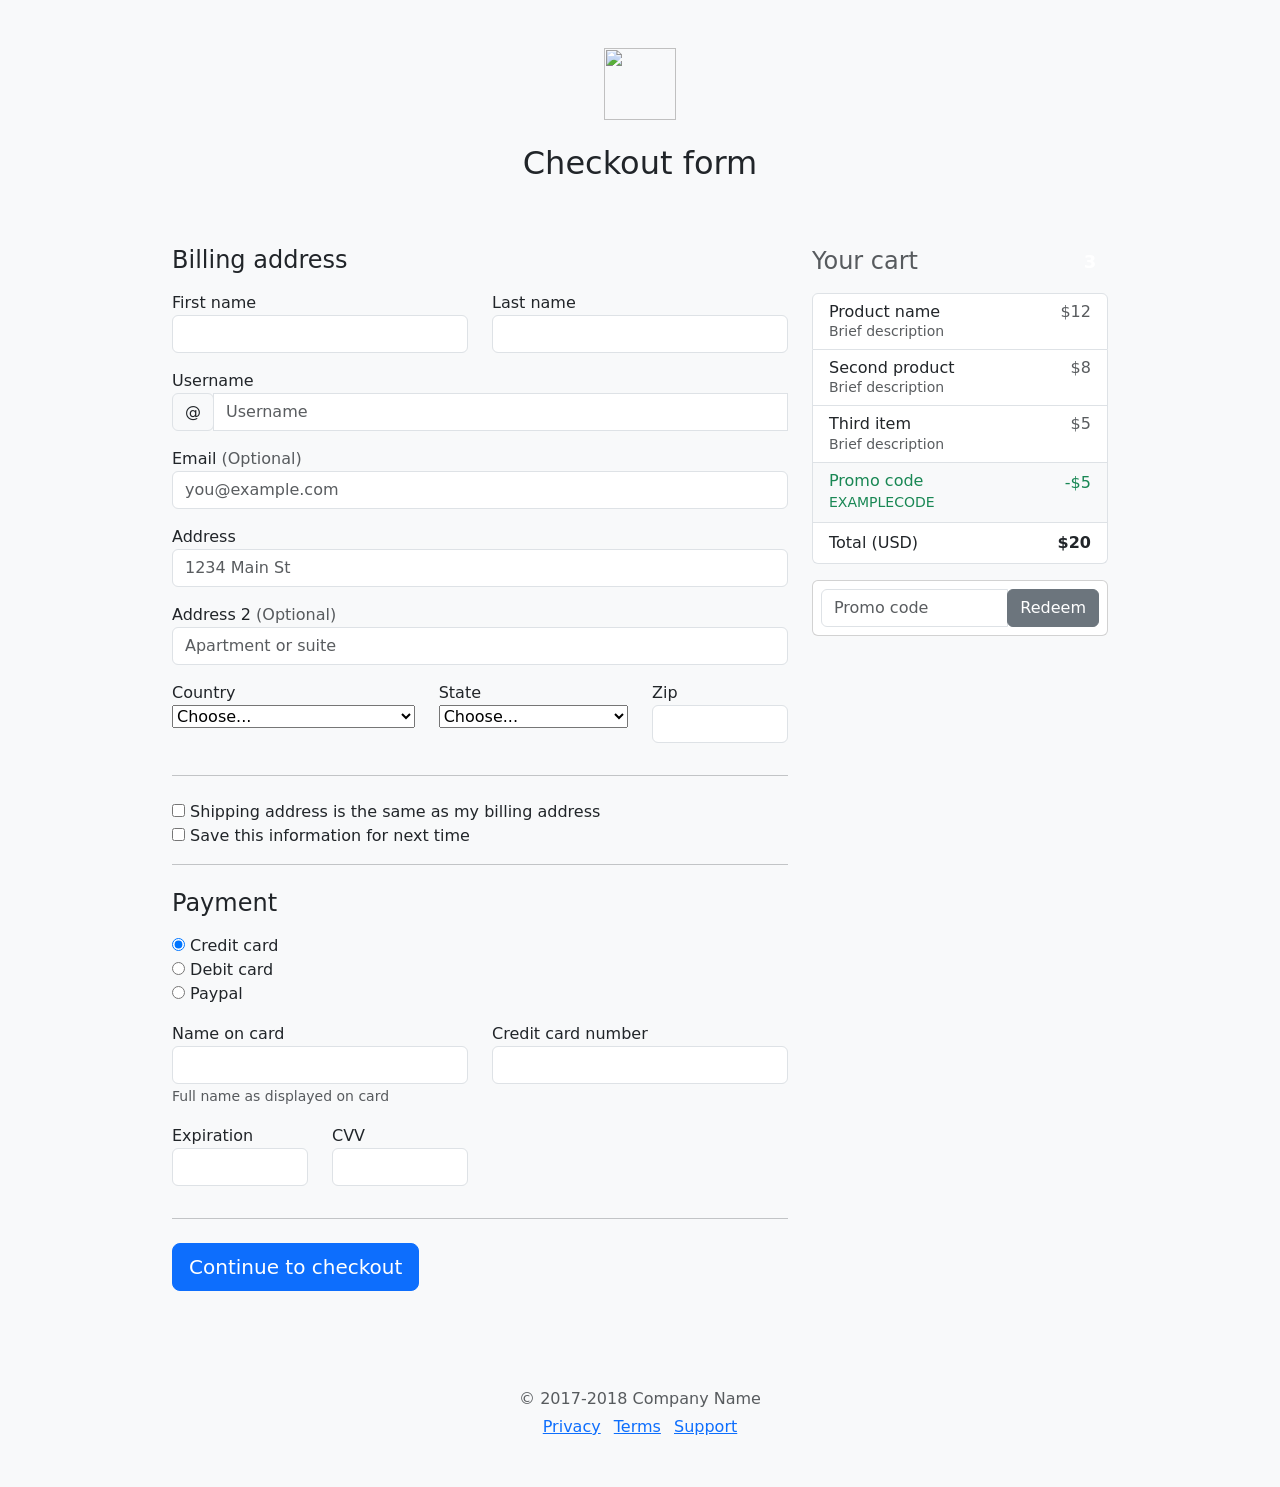
==== checkout.html @ 5262565c "Add files via upload" ====
<!DOCTYPE html>
<html lang="en">
  <head>
    <meta charset="utf-8" />
    <meta
      name="viewport"
      content="width=device-width, initial-scale=1, shrink-to-fit=no"
    />
    <meta name="description" content="" />
    <meta name="author" content="" />
    <link rel="icon" href="../../../../favicon.ico" />

    <title>Checkout example for Bootstrap</title>

    <!-- Bootstrap core CSS -->
    <!-- CSS only -->
    <link
      href="https://cdn.jsdelivr.net/npm/bootstrap@5.2.2/dist/css/bootstrap.min.css"
      rel="stylesheet"
      integrity="sha384-Zenh87qX5JnK2Jl0vWa8Ck2rdkQ2Bzep5IDxbcnCeuOxjzrPF/et3URy9Bv1WTRi"
      crossorigin="anonymous"
    />
    <!-- JavaScript Bundle with Popper -->
    <script
      src="https://cdn.jsdelivr.net/npm/bootstrap@5.2.2/dist/js/bootstrap.bundle.min.js"
      integrity="sha384-OERcA2EqjJCMA+/3y+gxIOqMEjwtxJY7qPCqsdltbNJuaOe923+mo//f6V8Qbsw3"
      crossorigin="anonymous"
    ></script>

    <!-- Custom styles for this template -->
    <link href="form-validation.css" rel="stylesheet" />
  </head>

  <body class="bg-light">
    <div class="container">
      <div class="py-5 text-center">
        <img
          class="d-block mx-auto mb-4"
          src="https://getbootstrap.com/assets/brand/bootstrap-solid.svg"
          alt=""
          width="72"
          height="72"
        />
        <h2>Checkout form</h2>
        <p class="lead"></p>
      </div>

      <div class="row">
        <div class="col-md-4 order-md-2 mb-4">
          <h4 class="d-flex justify-content-between align-items-center mb-3">
            <span class="text-muted">Your cart</span>
            <span class="badge badge-secondary badge-pill">3</span>
          </h4>
          <ul class="list-group mb-3">
            <li
              class="list-group-item d-flex justify-content-between lh-condensed"
            >
              <div>
                <h6 class="my-0">Product name</h6>
                <small class="text-muted">Brief description</small>
              </div>
              <span class="text-muted">$12</span>
            </li>
            <li
              class="list-group-item d-flex justify-content-between lh-condensed"
            >
              <div>
                <h6 class="my-0">Second product</h6>
                <small class="text-muted">Brief description</small>
              </div>
              <span class="text-muted">$8</span>
            </li>
            <li
              class="list-group-item d-flex justify-content-between lh-condensed"
            >
              <div>
                <h6 class="my-0">Third item</h6>
                <small class="text-muted">Brief description</small>
              </div>
              <span class="text-muted">$5</span>
            </li>
            <li class="list-group-item d-flex justify-content-between bg-light">
              <div class="text-success">
                <h6 class="my-0">Promo code</h6>
                <small>EXAMPLECODE</small>
              </div>
              <span class="text-success">-$5</span>
            </li>
            <li class="list-group-item d-flex justify-content-between">
              <span>Total (USD)</span>
              <strong>$20</strong>
            </li>
          </ul>

          <form class="card p-2">
            <div class="input-group">
              <input
                type="text"
                class="form-control"
                placeholder="Promo code"
              />
              <div class="input-group-append">
                <button type="submit" class="btn btn-secondary">Redeem</button>
              </div>
            </div>
          </form>
        </div>
        <div class="col-md-8 order-md-1">
          <h4 class="mb-3">Billing address</h4>
          <form class="needs-validation" novalidate>
            <div class="row">
              <div class="col-md-6 mb-3">
                <label for="firstName">First name</label>
                <input
                  type="text"
                  class="form-control"
                  id="firstName"
                  placeholder=""
                  value=""
                  required
                />
                <div class="invalid-feedback">
                  Valid first name is required.
                </div>
              </div>
              <div class="col-md-6 mb-3">
                <label for="lastName">Last name</label>
                <input
                  type="text"
                  class="form-control"
                  id="lastName"
                  placeholder=""
                  value=""
                  required
                />
                <div class="invalid-feedback">Valid last name is required.</div>
              </div>
            </div>

            <div class="mb-3">
              <label for="username">Username</label>
              <div class="input-group">
                <div class="input-group-prepend">
                  <span class="input-group-text">@</span>
                </div>
                <input
                  type="text"
                  class="form-control"
                  id="username"
                  placeholder="Username"
                  required
                />
                <div class="invalid-feedback" style="width: 100%">
                  Your username is required.
                </div>
              </div>
            </div>

            <div class="mb-3">
              <label for="email"
                >Email <span class="text-muted">(Optional)</span></label
              >
              <input
                type="email"
                class="form-control"
                id="email"
                placeholder="you@example.com"
              />
              <div class="invalid-feedback">
                Please enter a valid email address for shipping updates.
              </div>
            </div>

            <div class="mb-3">
              <label for="address">Address</label>
              <input
                type="text"
                class="form-control"
                id="address"
                placeholder="1234 Main St"
                required
              />
              <div class="invalid-feedback">
                Please enter your shipping address.
              </div>
            </div>

            <div class="mb-3">
              <label for="address2"
                >Address 2 <span class="text-muted">(Optional)</span></label
              >
              <input
                type="text"
                class="form-control"
                id="address2"
                placeholder="Apartment or suite"
              />
            </div>

            <div class="row">
              <div class="col-md-5 mb-3">
                <label for="country">Country</label>
                <select
                  class="custom-select d-block w-100"
                  id="country"
                  required
                >
                  <option value="">Choose...</option>
                  <option>United States</option>
                </select>
                <div class="invalid-feedback">
                  Please select a valid country.
                </div>
              </div>
              <div class="col-md-4 mb-3">
                <label for="state">State</label>
                <select class="custom-select d-block w-100" id="state" required>
                  <option value="">Choose...</option>
                  <option>California</option>
                </select>
                <div class="invalid-feedback">
                  Please provide a valid state.
                </div>
              </div>
              <div class="col-md-3 mb-3">
                <label for="zip">Zip</label>
                <input
                  type="text"
                  class="form-control"
                  id="zip"
                  placeholder=""
                  required
                />
                <div class="invalid-feedback">Zip code required.</div>
              </div>
            </div>
            <hr class="mb-4" />
            <div class="custom-control custom-checkbox">
              <input
                type="checkbox"
                class="custom-control-input"
                id="same-address"
              />
              <label class="custom-control-label" for="same-address"
                >Shipping address is the same as my billing address</label
              >
            </div>
            <div class="custom-control custom-checkbox">
              <input
                type="checkbox"
                class="custom-control-input"
                id="save-info"
              />
              <label class="custom-control-label" for="save-info"
                >Save this information for next time</label
              >
            </div>
            <hr class="mb-4" />

            <h4 class="mb-3">Payment</h4>

            <div class="d-block my-3">
              <div class="custom-control custom-radio">
                <input
                  id="credit"
                  name="paymentMethod"
                  type="radio"
                  class="custom-control-input"
                  checked
                  required
                />
                <label class="custom-control-label" for="credit"
                  >Credit card</label
                >
              </div>
              <div class="custom-control custom-radio">
                <input
                  id="debit"
                  name="paymentMethod"
                  type="radio"
                  class="custom-control-input"
                  required
                />
                <label class="custom-control-label" for="debit"
                  >Debit card</label
                >
              </div>
              <div class="custom-control custom-radio">
                <input
                  id="paypal"
                  name="paymentMethod"
                  type="radio"
                  class="custom-control-input"
                  required
                />
                <label class="custom-control-label" for="paypal">Paypal</label>
              </div>
            </div>
            <div class="row">
              <div class="col-md-6 mb-3">
                <label for="cc-name">Name on card</label>
                <input
                  type="text"
                  class="form-control"
                  id="cc-name"
                  placeholder=""
                  required
                />
                <small class="text-muted">Full name as displayed on card</small>
                <div class="invalid-feedback">Name on card is required</div>
              </div>
              <div class="col-md-6 mb-3">
                <label for="cc-number">Credit card number</label>
                <input
                  type="text"
                  class="form-control"
                  id="cc-number"
                  placeholder=""
                  required
                />
                <div class="invalid-feedback">
                  Credit card number is required
                </div>
              </div>
            </div>
            <div class="row">
              <div class="col-md-3 mb-3">
                <label for="cc-expiration">Expiration</label>
                <input
                  type="text"
                  class="form-control"
                  id="cc-expiration"
                  placeholder=""
                  required
                />
                <div class="invalid-feedback">Expiration date required</div>
              </div>
              <div class="col-md-3 mb-3">
                <label for="cc-expiration">CVV</label>
                <input
                  type="text"
                  class="form-control"
                  id="cc-cvv"
                  placeholder=""
                  required
                />
                <div class="invalid-feedback">Security code required</div>
              </div>
            </div>
            <hr class="mb-4" />
            <button class="btn btn-primary btn-lg btn-block" type="submit">
              Continue to checkout
            </button>
          </form>
        </div>
      </div>

      <footer class="my-5 pt-5 text-muted text-center text-small">
        <p class="mb-1">&copy; 2017-2018 Company Name</p>
        <ul class="list-inline">
          <li class="list-inline-item"><a href="#">Privacy</a></li>
          <li class="list-inline-item"><a href="#">Terms</a></li>
          <li class="list-inline-item"><a href="#">Support</a></li>
        </ul>
      </footer>
    </div>

    <!-- Bootstrap core JavaScript
    ================================================== -->
    <!-- Placed at the end of the document so the pages load faster -->
    <script
      src="https://code.jquery.com/jquery-3.2.1.slim.min.js"
      integrity="sha384-KJ3o2DKtIkvYIK3UENzmM7KCkRr/rE9/Qpg6aAZGJwFDMVNA/GpGFF93hXpG5KkN"
      crossorigin="anonymous"
    ></script>
    <script>
      window.jQuery ||
        document.write(
          '<script src="../../../../assets/js/vendor/jquery-slim.min.js"><\/script>'
        );
    </script>
    <script src="../../../../assets/js/vendor/popper.min.js"></script>
    <script src="../../../../dist/js/bootstrap.min.js"></script>
    <script src="../../../../assets/js/vendor/holder.min.js"></script>
    <script>
      // Example starter JavaScript for disabling form submissions if there are invalid fields
      (function () {
        "use strict";

        window.addEventListener(
          "load",
          function () {
            // Fetch all the forms we want to apply custom Bootstrap validation styles to
            var forms = document.getElementsByClassName("needs-validation");

            // Loop over them and prevent submission
            var validation = Array.prototype.filter.call(
              forms,
              function (form) {
                form.addEventListener(
                  "submit",
                  function (event) {
                    if (form.checkValidity() === false) {
                      event.preventDefault();
                      event.stopPropagation();
                    }
                    form.classList.add("was-validated");
                  },
                  false
                );
              }
            );
          },
          false
        );
      })();
    </script>
  </body>
</html>
---- form-validation.css ----
.container {
  max-width: 960px;
}

.border-top { border-top: 1px solid #e5e5e5; }
.border-bottom { border-bottom: 1px solid #e5e5e5; }
.border-top-gray { border-top-color: #adb5bd; }

.box-shadow { box-shadow: 0 .25rem .75rem rgba(0, 0, 0, .05); }

.lh-condensed { line-height: 1.25; }
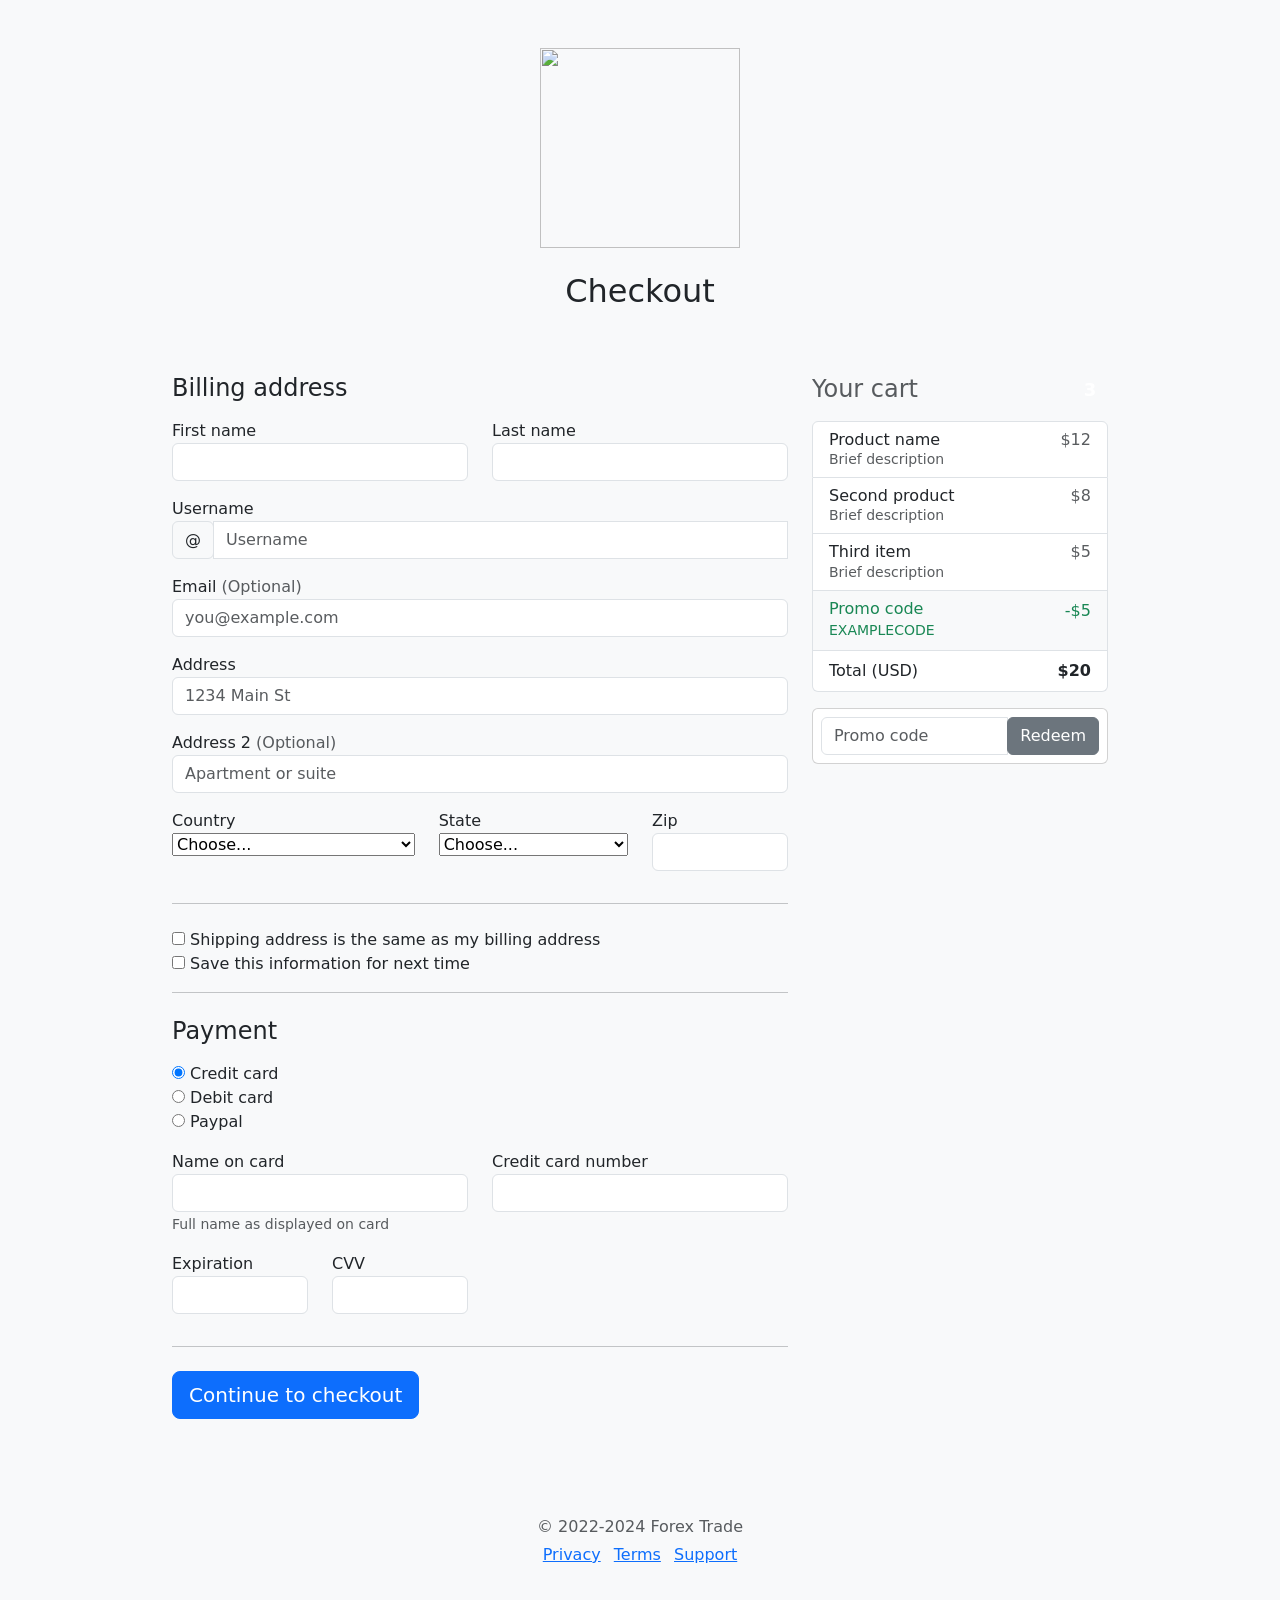
==== commit 42c51bca: "Add files via upload" ====
--- a/checkout.html
+++ b/checkout.html
@@ -10,10 +10,8 @@
     <meta name="author" content="" />
     <link rel="icon" href="../../../../favicon.ico" />
 
-    <title>Checkout example for Bootstrap</title>
-
-    <!-- Bootstrap core CSS -->
-    <!-- CSS only -->
+    <title>Checkout</title>
+
     <link
       href="https://cdn.jsdelivr.net/npm/bootstrap@5.2.2/dist/css/bootstrap.min.css"
       rel="stylesheet"
@@ -36,12 +34,12 @@
       <div class="py-5 text-center">
         <img
           class="d-block mx-auto mb-4"
-          src="https://getbootstrap.com/assets/brand/bootstrap-solid.svg"
+          src="https://th.bing.com/th/id/OIP.f5nPXyjovDX7BSN3PJeFFQHaHa?w=202&h=202&c=7&r=0&o=5&pid=1.7"
           alt=""
-          width="72"
-          height="72"
+          width="200"
+          height="200"
         />
-        <h2>Checkout form</h2>
+        <h2>Checkout</h2>
         <p class="lead"></p>
       </div>
 
@@ -356,7 +354,7 @@
       </div>
 
       <footer class="my-5 pt-5 text-muted text-center text-small">
-        <p class="mb-1">&copy; 2017-2018 Company Name</p>
+        <p class="mb-1">&copy; 2022-2024 Forex Trade</p>
         <ul class="list-inline">
           <li class="list-inline-item"><a href="#">Privacy</a></li>
           <li class="list-inline-item"><a href="#">Terms</a></li>
